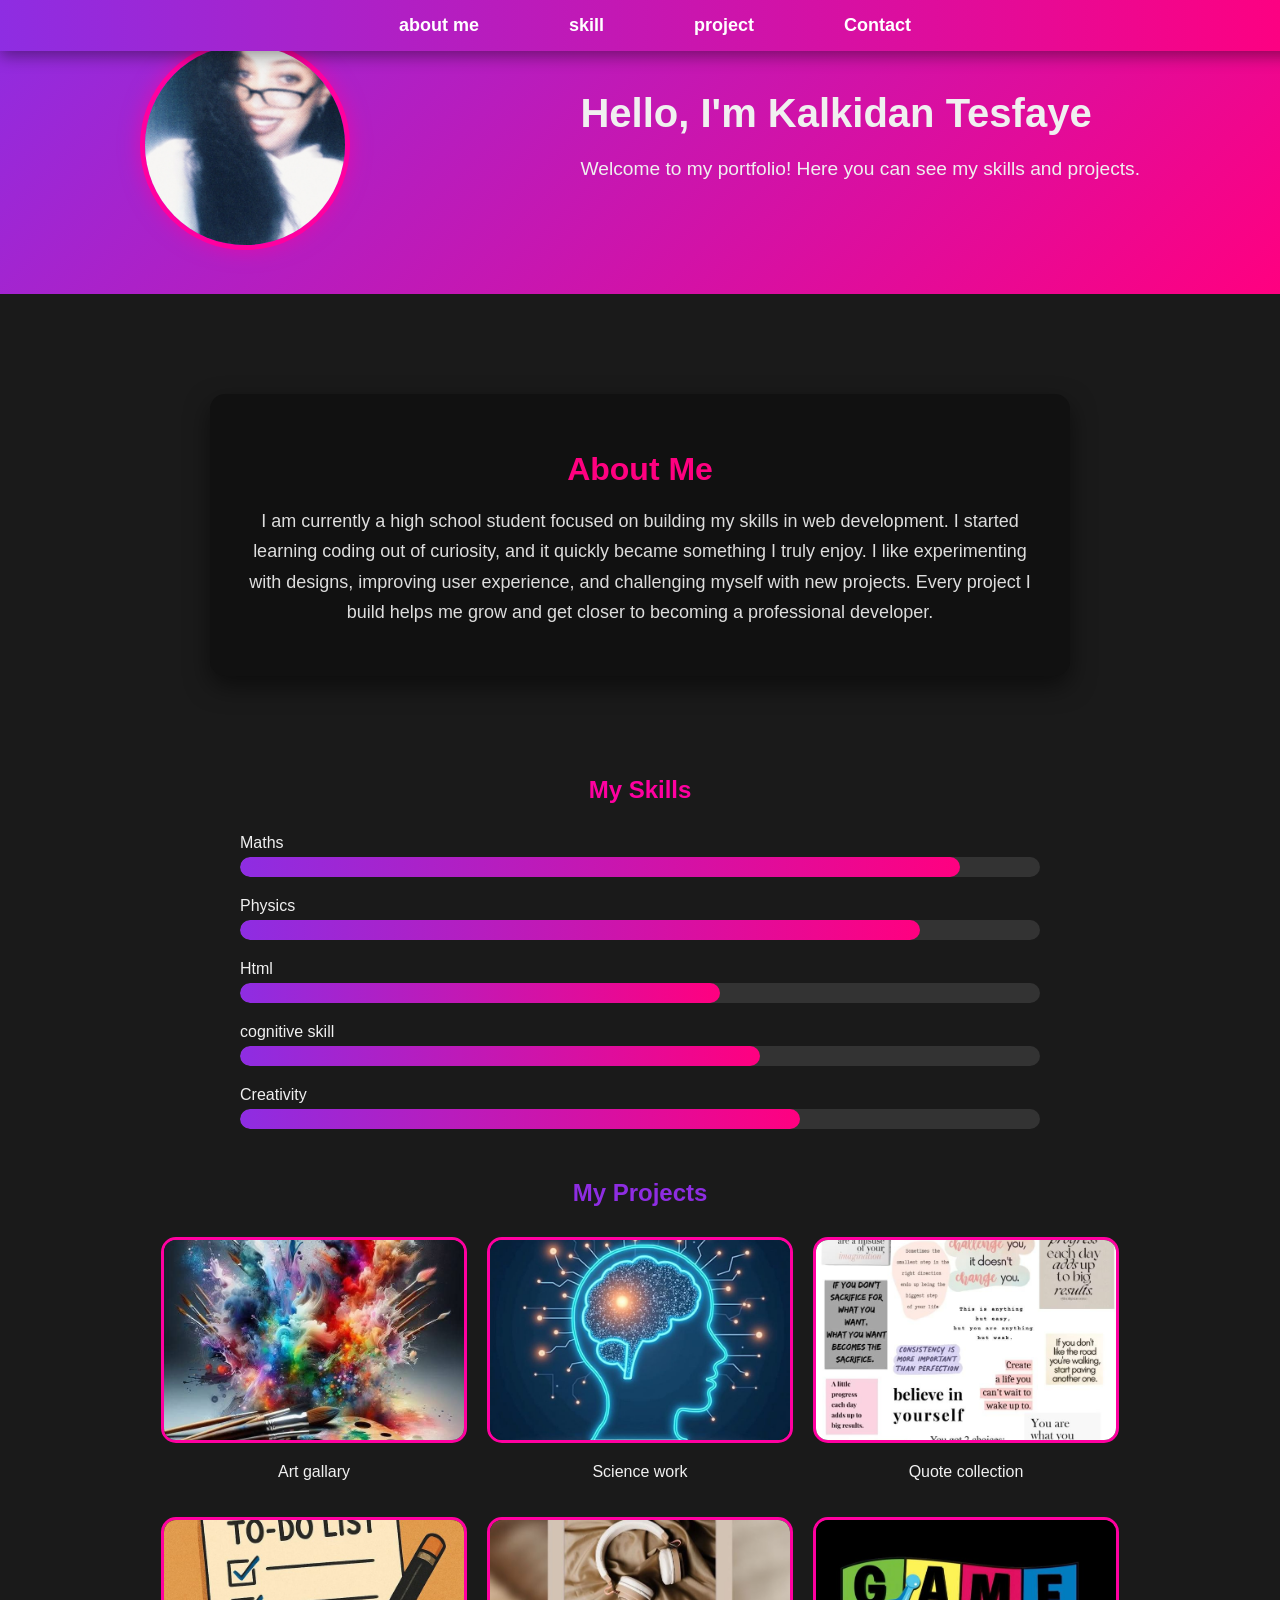
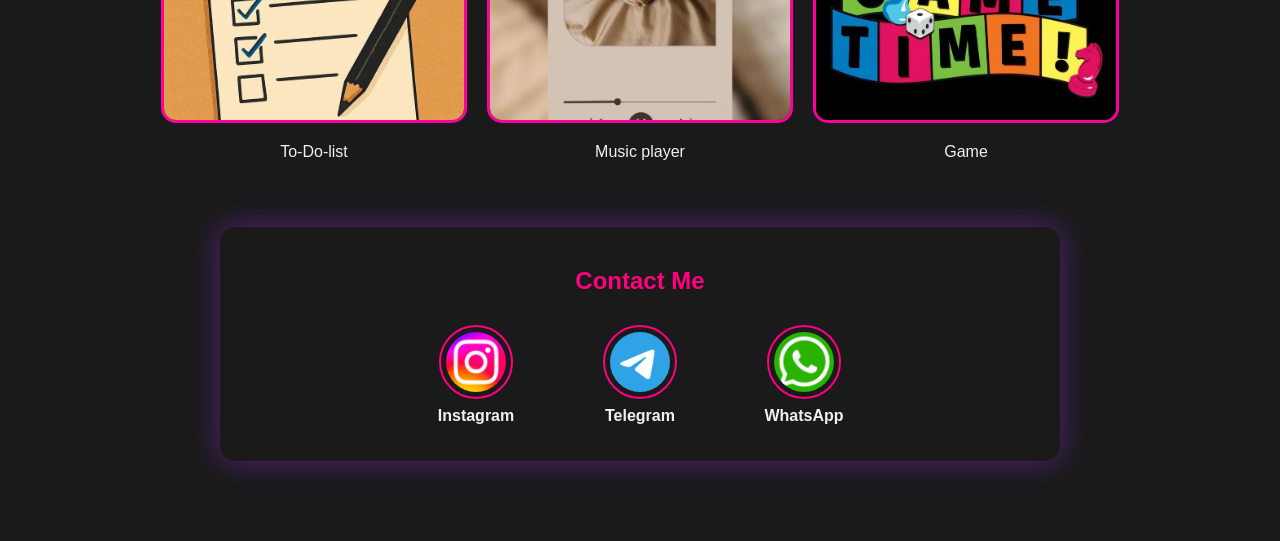
==== index.html @ d6f2805c "Rename board.html to index.html" ====
<!DOCTYPE html>
<html lang="en">
<head>
  <meta charset="UTF-8">
  <meta name="viewport" content="width=device-width, initial-scale=1.0">
  <title>My Portfolio</title>
  <link rel="stylesheet" href="style.css">
</head>
<body>
   <nav id="navbar" class="nav">
      <ul class="nav-list">
        <li>
          <a href="#aboutme">about me</a>
        </li>
        <li>
          <a href="#my skills">skill</a>
        </li>
        <li>
          <a href="#projects">project</a>
        </li>
        <li>
          <a href="#contact">Contact</a>
        </li>
      </ul>
    </nav>
  <header>
    <div class="intro">
  <div class="photo">
    <img src="Screenshot_20260222_115824_TikTok.jpg" alt="My Photo">
  </div>

  <div class="text">
    <h1>Hello, I'm Kalkidan Tesfaye</h1>
    <p>Welcome to my portfolio! Here you can see my skills and projects.</p>
  </div>

  </header>
  <section id="aboutme" class="about">
    <h2>About Me</h2>
    <p>
      I am currently a high school student focused on building my skills in web development.
      I started learning coding out of curiosity, and it quickly became something I truly enjoy.
      I like experimenting with designs, improving user experience, and challenging myself with new projects.
      Every project I build helps me grow and get closer to becoming a professional developer.
    </p>
  </section>
  <section  id="my skills" class="skills">
    <h2>My Skills</h2>
    <div class="skill-graph">
      <div class="skill">
        <p>Maths</p>
        <div class="bar">
          <div class="fill" style="width: 90%;"></div>
        </div>
      </div>
      <div class="skill">
        <p>Physics</p>
        <div class="bar">
          <div class="fill" style="width: 85%;"></div>
        </div>
      </div>
      <div class="skill">
        <p>Html</p>
        <div class="bar">
          <div class="fill" style="width: 60%;"></div>
        </div>
      </div>
      <div class="skill">
        <p>cognitive skill</p>
        <div class="bar">
          <div class="fill" style="width: 65%;"></div>
        </div>
      </div>
      <div class="skill">
        <p>Creativity</p>
        <div class="bar">
          <div class="fill" style="width: 70%;"></div>
        </div>
      </div>
    </div>
  </section>

  <section  id="projects" class="projects">
    <h2>My Projects</h2>
    <div class="project-grid">
      <a href="project1.html"><img src="97e3ced66cb446ac2c956a507f0da185.jpg" alt="art"><p>Art gallary</p></a>
      <a href="project2.html"><img src="science.jpg" alt="science"><p>Science work</p></a>
      <a href="project3.html"><img src="quote.jpg" alt="quote"><p>Quote collection</p></a>
      <a href="project4.html"><img src="todolist.jpg" alt="quote"><p>To-Do-list</p></a>
      <a href="project3.html"><img src="music.jpg" alt="quote"><p>Music player</p></a> 
      <a href="project3.html"><img src="game.jpg" alt="quote"><p>Game</p></a>
    </div>
  </section>
  <section id="contact" class="contact">
  <h2>Contact Me</h2>
  <div class="social-contact">
    <a href="https://www.instagram.com/konjit" target="_blank">
      <img src="Instagram Pro v314_0.0.0.jpg" alt="Instagram">
      <p>Instagram</p>
    </a>
    <a href="https://t.me/k@lu" target="_blank">
      <img src="Telegram Logo - Free Advertising Telegram Groups - Affiliate Marketing - Social Media Networks - Global Community - Start Up Business Maker - The Folks(1).jpg" alt="Telegram">
      <p>Telegram</p>
    </a>
    <a href="https://wa.me/kalkidan" target="_blank">
      <img src="whatsup.jpg" alt="WhatsApp">
      <p>WhatsApp</p>
    </a>
  </div>
</section>
  </body>
</html>
---- style.css ----
/* Navbar */
.nav {
  position: fixed;
  top: 0;
  width: 100%;
  background: linear-gradient(90deg, #8e2de2, #ff0080);
  padding: 15px ;
  box-shadow: 0 5px 15px rgba(0,0,0,0.4);
  z-index: 1000;
}

.nav-list {
  display: flex;
  justify-content: center;
  list-style: none;
  gap: 50px;
  margin: 0;
  padding: 0;
}
.nav-list li {
  margin: 0 20px;
}

.nav-list a {
  text-decoration: none;
  color: white;
  font-size: 18px;
  font-weight: bold;
  transition: 0.3s;
  position: relative;

}

/* Hover underline animation */
.nav-list a::after {
  content: "";
  position: absolute;
  width: 0;
  height: 3px;
  background: black;
  left: 0;
  bottom: -5px;
  transition: 0.3s;
  
}

.nav-list a:hover::after {
  width: 100%;
}

.nav-list a:hover {
  color: rgb(88, 190, 237);
}
.about {
  max-width: 800px;
  margin: 100px auto;
  padding: 30px;
  background: #111;
  color: #fff;
  border-radius: 15px;
  box-shadow: 0 10px 25px rgba(0,0,0,0.5);
  text-align: center;
}

.about h2 {
  font-size: 32px;
  margin-bottom: 15px;
  color: #ff0080;
}

.about p {
  font-size: 18px;
  line-height: 1.7;
  color: #ddd;
}
body {
  font-family: 'Arial', sans-serif;
  margin: 0;
  padding: 0;
  background-color: #1a1a1a; /* dark black background */
  color: #f0f0f0; /* light text for contrast */
}

header {
  background: linear-gradient(135deg, #8e2de2, #ff0080); /* purple to pink gradient */
  padding: 40px 20px;
}

.intro {
  display: flex;
  align-items: center;
  justify-content: space-between;
  max-width: 1000px;
  margin: auto;
}

.intro .text h1 {
  font-size: 2.5rem;
  margin: 0 0 10px 0;
}

.intro .text p {
  font-size: 1.2rem;
  line-height: 1.5;
}

.intro .photo img {
  width: 200px;
  height: 200px;
  border-radius: 50%; /* circle */
  border: 5px solid #ff00a0; /* pink border */
  object-fit: cover;
  box-shadow: 0 0 20px rgba(255, 0, 160, 0.6);
}

.skills {
  max-width: 800px;
  margin: 50px auto;
  padding: 0 20px;
}

.skills h2 {
  color: #ff00a0; /* pink heading */
  margin-bottom: 30px;
  text-align: center;
}

.skill {
  margin-bottom: 20px;
}

.skill p {
  margin: 0 0 5px 0;
}

.bar {
  background-color: #333; /* dark bar background */
  border-radius: 20px;
  overflow: hidden;
}

.fill {
  height: 20px;
  background: linear-gradient(90deg, #8e2de2, #ff0080); /* purple-pink gradient fill */
  width: 0;
  border-radius: 20px;
  transition: width 1s ease-in-out;
}

.projects {
  max-width: 1000px;
  margin: 50px auto;
  padding: 0 20px;
}

.projects h2 {
  color: #8e2de2; /* purple heading */
  text-align: center;
  margin-bottom: 30px;
}

.project-grid {
  display: flex;
  gap: 20px;
  flex-wrap: wrap;
  justify-content: center;
}

.project-grid a {
  text-align: center;
  text-decoration: none;
  color: #f0f0f0;
}

.project-grid img {
  width: 300px;
  height: 200px;
  object-fit: cover;
  border-radius: 15px;
  border: 3px solid #ff00a0;
  transition: transform 0.3s, box-shadow 0.3s;
}

.project-grid img:hover {
  transform: scale(1.05);
  box-shadow: 0 0 20px #ff00a0;
}
/* Contact Section */
.contact {
  max-width: 800px;
  margin: 50px auto 80px auto;
  padding: 20px;
  background-color: #1a1a1a; /* dark background */
  border-radius: 15px;
  box-shadow: 0 0 30px rgba(142, 45, 226, 0.5); /* purple glow */
  text-align: center;
}

.contact h2 {
  color: #ff0080; /* pink heading */
  margin-bottom: 30px;
}

.social-contact {
  display: flex;
  justify-content: center;
  gap: 50px;
  
}

.social-contact a {
  text-decoration: none;
  color: #f0f0f0;
  display: flex;
  flex-direction: column;
  align-items: center;
  transition: transform 0.3s;
}

.social-contact a img {
  width: 60px;
  height: 60px;
  border-radius: 50%;
  border: 2px solid #ff0080;
  padding: 5px;
  background-color: #1a1a1a;
  margin: 0 20px;
  transition: transform 0.3s, box-shadow 0.3s;
  
}

.social-contact a p {
  margin-top: 8px;
  font-weight: bold;
}

.social-contact a:hover img {
  transform: scale(1.2);
  box-shadow: 0 0 20px #ff0080, 0 0 30px #8e2de2;
}

.social-contact a:hover p {
  color: #ff0080;
}
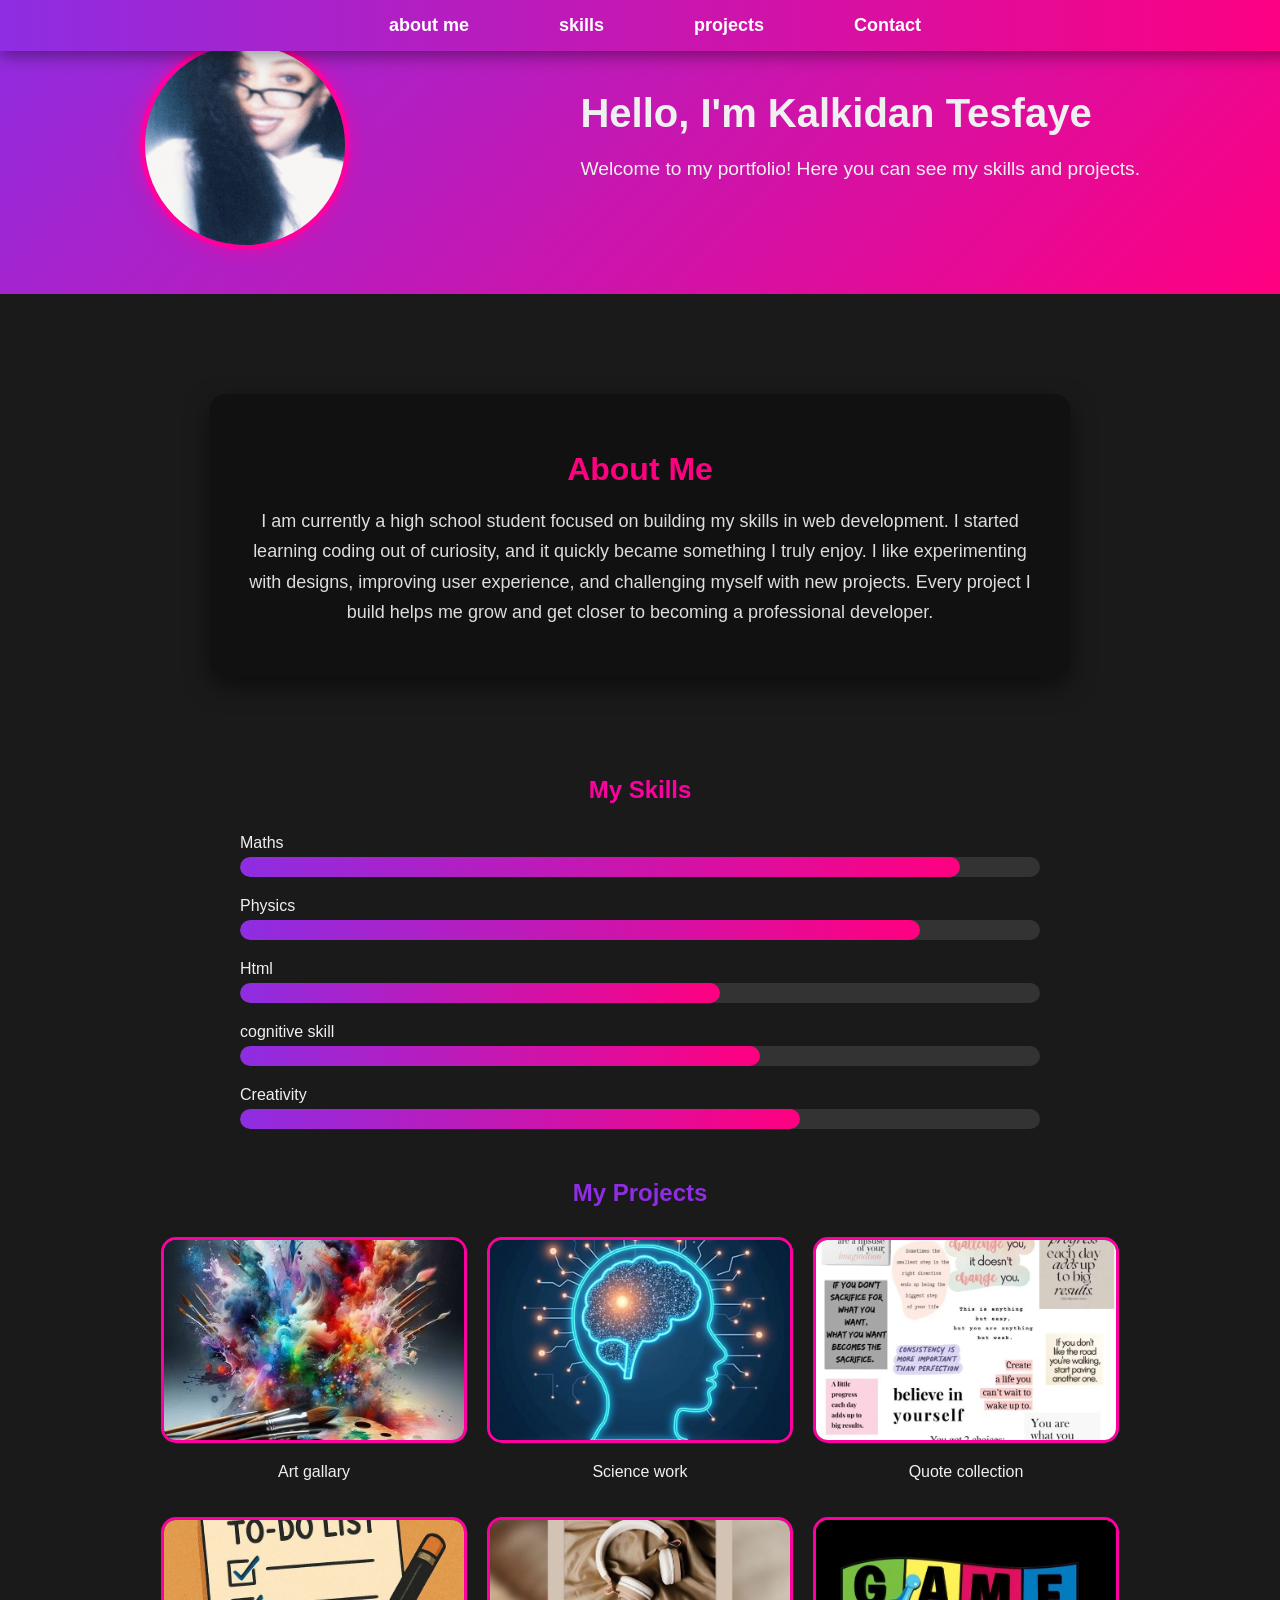
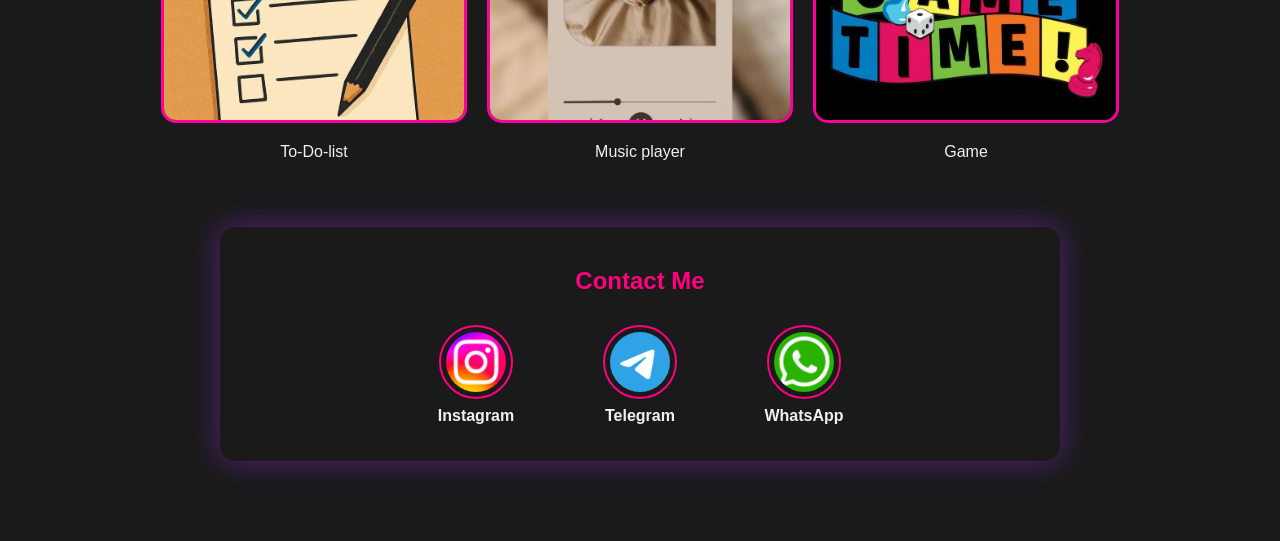
==== commit 6edcf639: "Fix links and update contact information in index.html" ====
--- a/index.html
+++ b/index.html
@@ -13,10 +13,10 @@
           <a href="#aboutme">about me</a>
         </li>
         <li>
-          <a href="#my skills">skill</a>
+          <a href="#myskills">skills</a>
         </li>
         <li>
-          <a href="#projects">project</a>
+          <a href="#projects">projects</a>
         </li>
         <li>
           <a href="#contact">Contact</a>
@@ -33,7 +33,7 @@
     <h1>Hello, I'm Kalkidan Tesfaye</h1>
     <p>Welcome to my portfolio! Here you can see my skills and projects.</p>
   </div>
-
+    </div>
   </header>
   <section id="aboutme" class="about">
     <h2>About Me</h2>
@@ -44,7 +44,7 @@
       Every project I build helps me grow and get closer to becoming a professional developer.
     </p>
   </section>
-  <section  id="my skills" class="skills">
+  <section  id="myskills" class="skills">
     <h2>My Skills</h2>
     <div class="skill-graph">
       <div class="skill">
@@ -86,9 +86,9 @@
       <a href="project1.html"><img src="97e3ced66cb446ac2c956a507f0da185.jpg" alt="art"><p>Art gallary</p></a>
       <a href="project2.html"><img src="science.jpg" alt="science"><p>Science work</p></a>
       <a href="project3.html"><img src="quote.jpg" alt="quote"><p>Quote collection</p></a>
-      <a href="project4.html"><img src="todolist.jpg" alt="quote"><p>To-Do-list</p></a>
-      <a href="project3.html"><img src="music.jpg" alt="quote"><p>Music player</p></a> 
-      <a href="project3.html"><img src="game.jpg" alt="quote"><p>Game</p></a>
+      <a href="project4.html"><img src="todolist.jpg" alt="todolist"><p>To-Do-list</p></a>
+      <a href="project5.html"><img src="music.jpg" alt="music player"><p>Music player</p></a> 
+      <a href="project6.html"><img src="game.jpg" alt="gametime"><p>Game</p></a>
     </div>
   </section>
   <section id="contact" class="contact">
@@ -98,11 +98,11 @@
       <img src="Instagram Pro v314_0.0.0.jpg" alt="Instagram">
       <p>Instagram</p>
     </a>
-    <a href="https://t.me/k@lu" target="_blank">
+    <a href="https://t.me/@frostkal" target="_blank">
       <img src="Telegram Logo - Free Advertising Telegram Groups - Affiliate Marketing - Social Media Networks - Global Community - Start Up Business Maker - The Folks(1).jpg" alt="Telegram">
       <p>Telegram</p>
     </a>
-    <a href="https://wa.me/kalkidan" target="_blank">
+    <a href="https://wa.me/2519XXXXXXX" target="_blank">
       <img src="whatsup.jpg" alt="WhatsApp">
       <p>WhatsApp</p>
     </a>
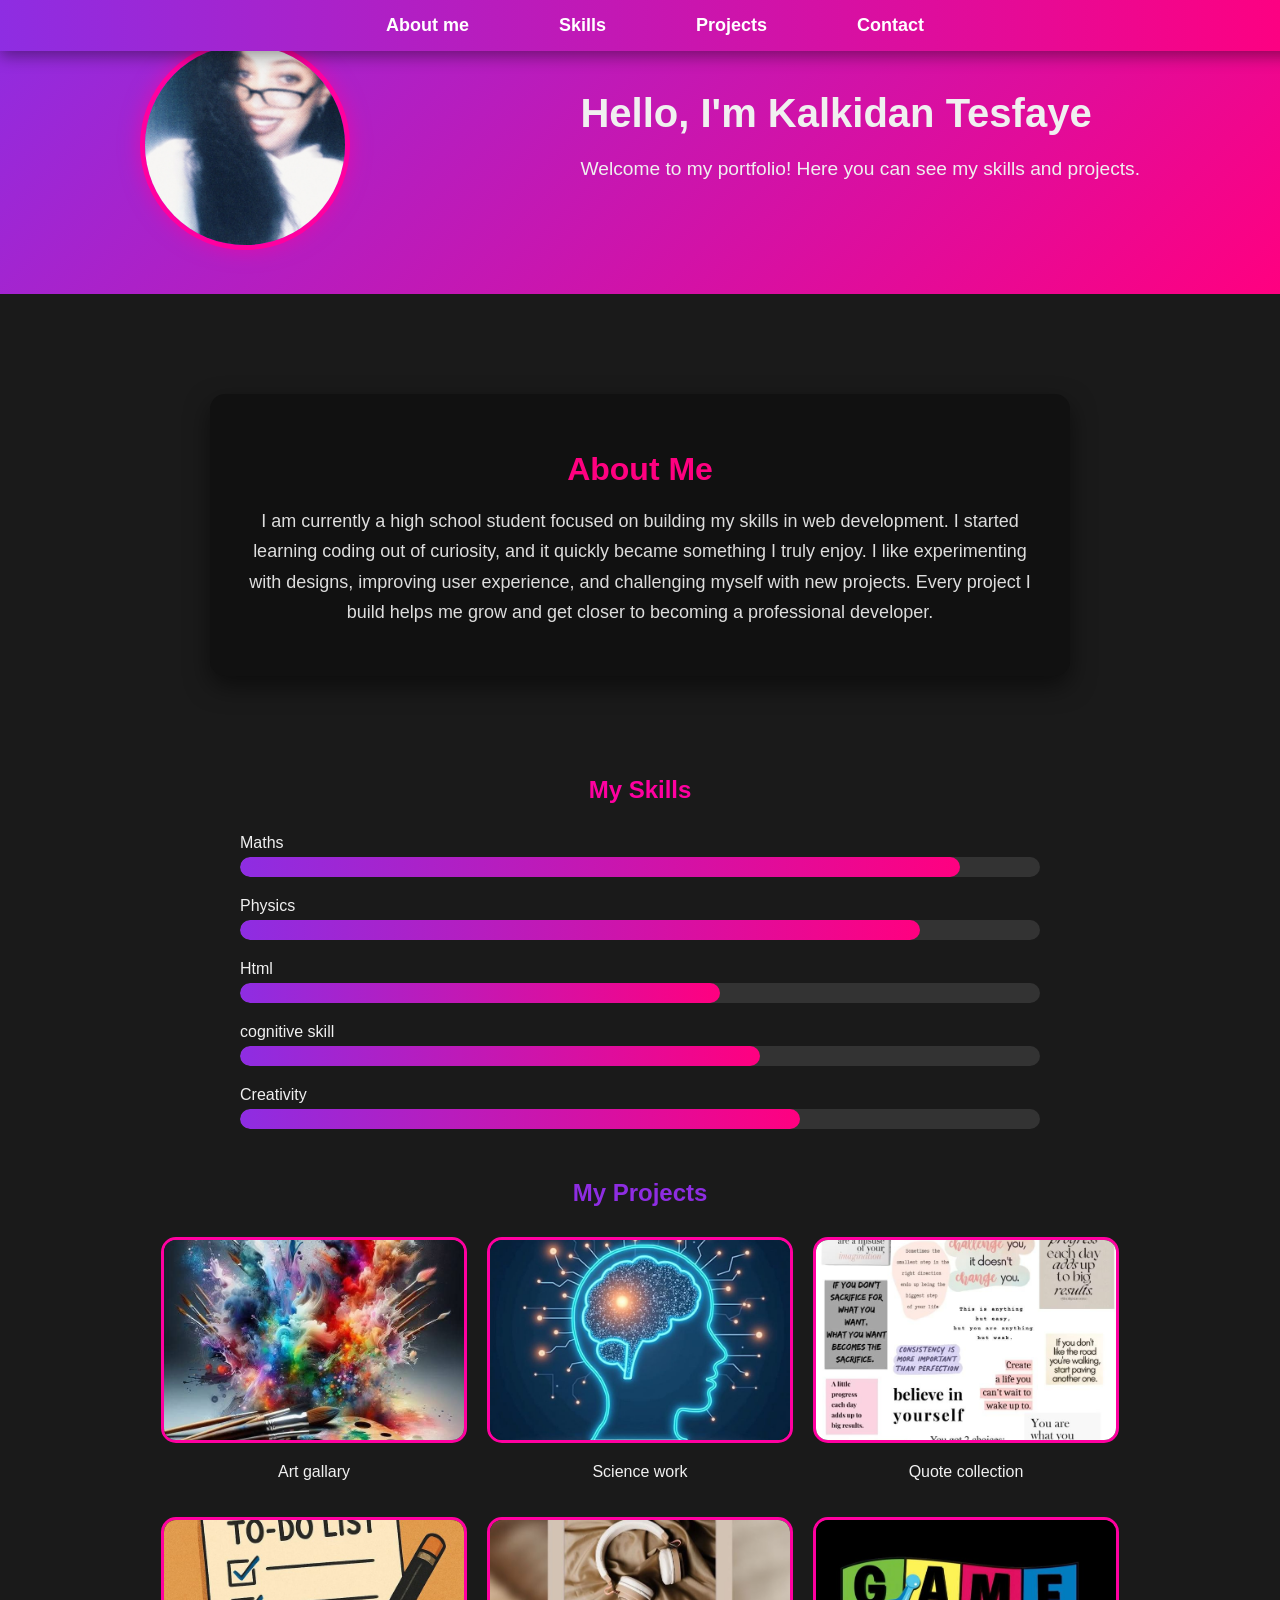
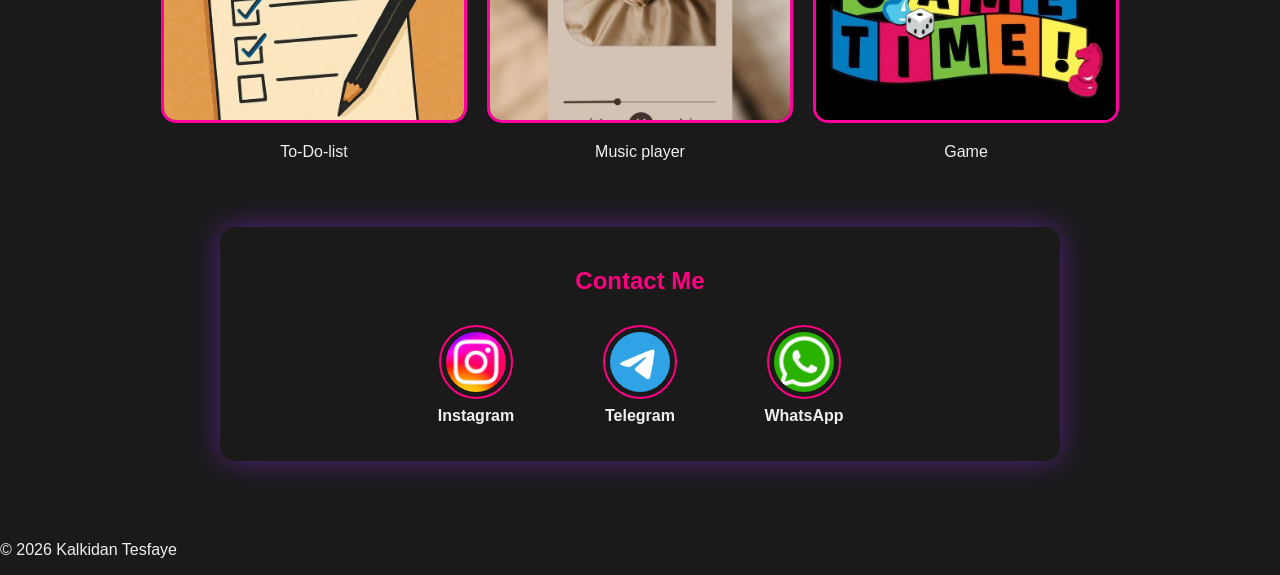
==== commit d71ffafc: "Update index.html" ====
--- a/index.html
+++ b/index.html
@@ -10,13 +10,13 @@
    <nav id="navbar" class="nav">
       <ul class="nav-list">
         <li>
-          <a href="#aboutme">about me</a>
+          <a href="#aboutme">About me</a>
         </li>
         <li>
-          <a href="#myskills">skills</a>
+          <a href="#myskills">Skills</a>
         </li>
         <li>
-          <a href="#projects">projects</a>
+          <a href="#projects">Projects</a>
         </li>
         <li>
           <a href="#contact">Contact</a>
@@ -83,9 +83,9 @@
   <section  id="projects" class="projects">
     <h2>My Projects</h2>
     <div class="project-grid">
-      <a href="project1.html"><img src="97e3ced66cb446ac2c956a507f0da185.jpg" alt="art"><p>Art gallary</p></a>
+      <a href="project1.html"><img src="97e3ced66cb446ac2c956a507f0da185.jpg" alt="art gallary project"><p>Art gallary</p></a>
       <a href="project2.html"><img src="science.jpg" alt="science"><p>Science work</p></a>
-      <a href="project3.html"><img src="quote.jpg" alt="quote"><p>Quote collection</p></a>
+      <a href="project3.html"><img src="quote.jpg" alt="quote collection projcet"><p>Quote collection</p></a>
       <a href="project4.html"><img src="todolist.jpg" alt="todolist"><p>To-Do-list</p></a>
       <a href="project5.html"><img src="music.jpg" alt="music player"><p>Music player</p></a> 
       <a href="project6.html"><img src="game.jpg" alt="gametime"><p>Game</p></a>
@@ -108,5 +108,8 @@
     </a>
   </div>
 </section>
+  <footer>
+  <p>© 2026 Kalkidan Tesfaye</p>
+</footer>
   </body>
 </html>
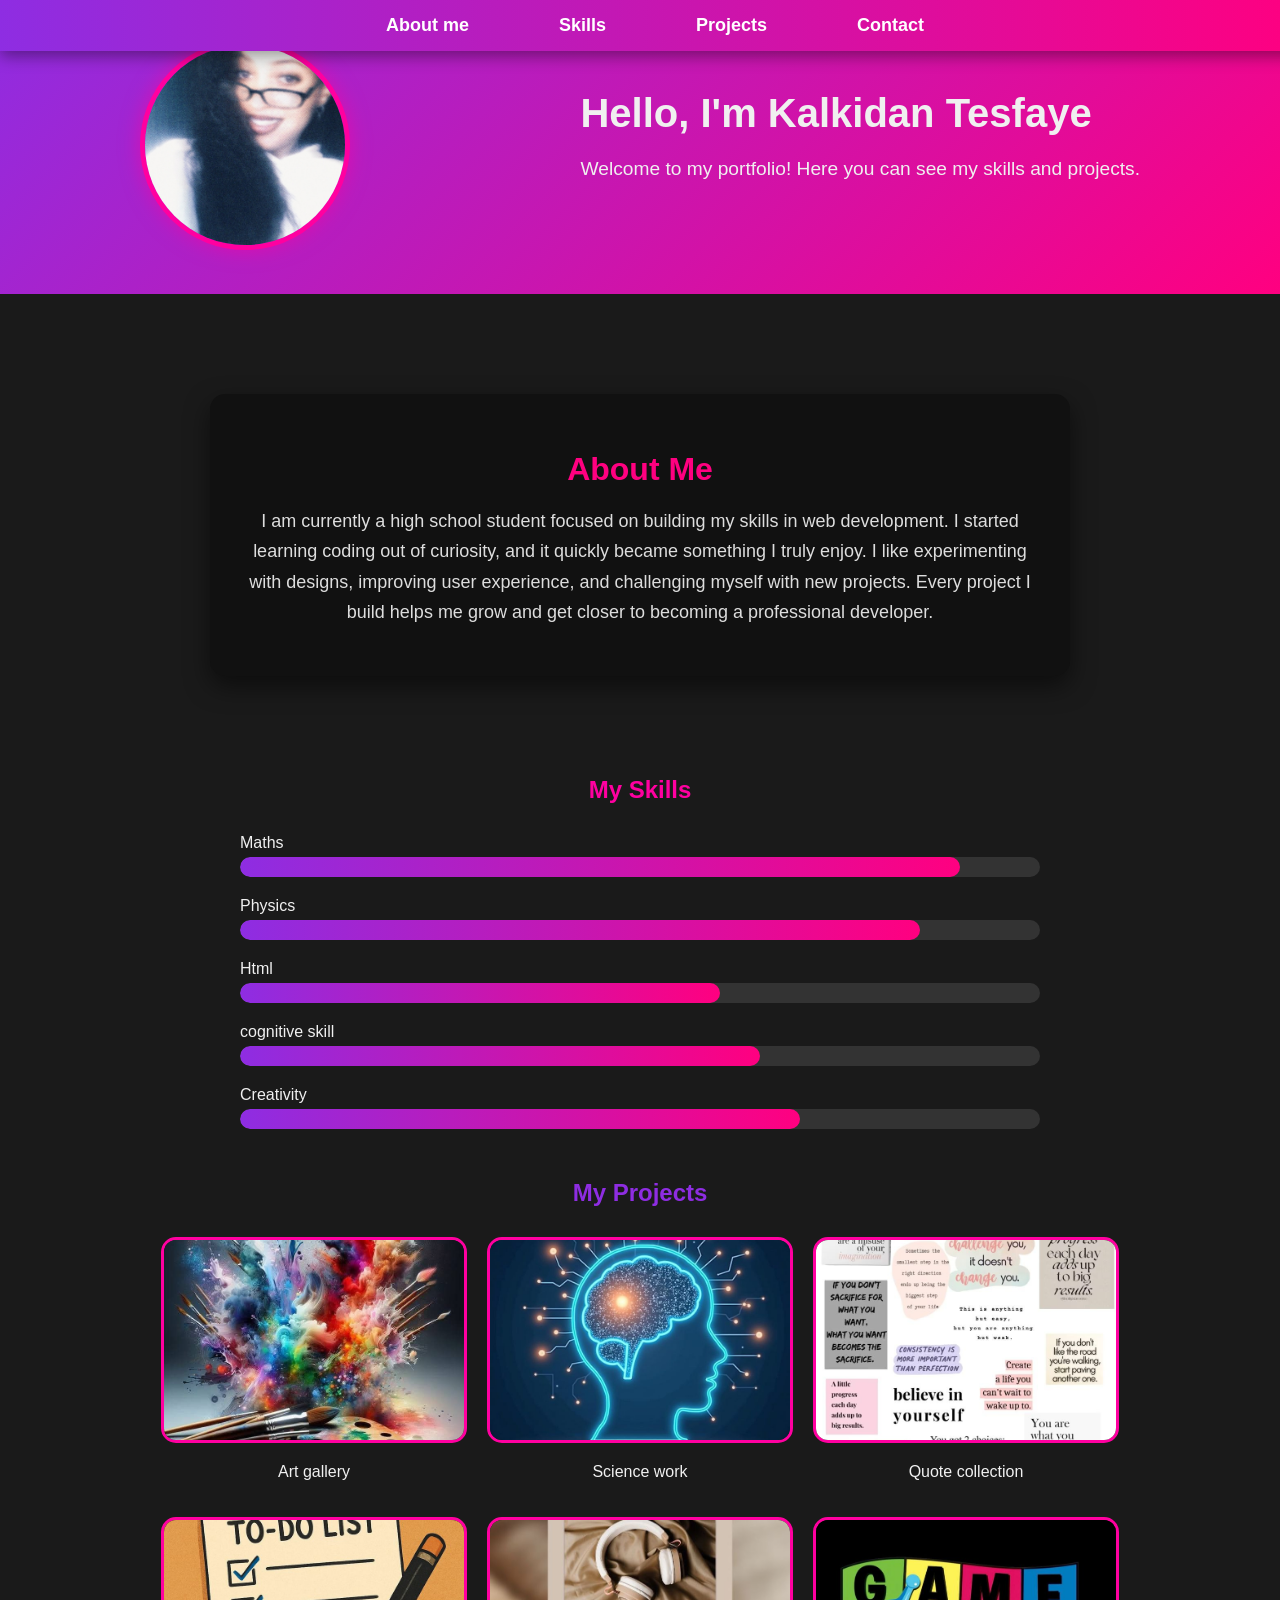
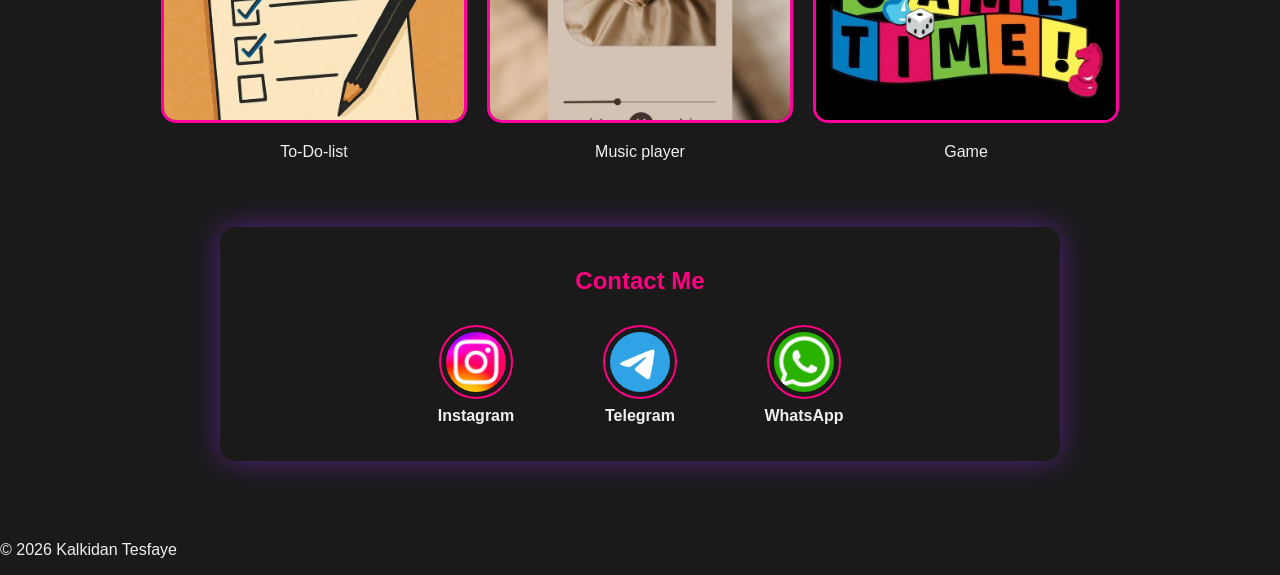
==== commit 5be6ea57: "Update index.html" ====
--- a/index.html
+++ b/index.html
@@ -83,9 +83,9 @@
   <section  id="projects" class="projects">
     <h2>My Projects</h2>
     <div class="project-grid">
-      <a href="project1.html"><img src="97e3ced66cb446ac2c956a507f0da185.jpg" alt="art gallary project"><p>Art gallary</p></a>
-      <a href="project2.html"><img src="science.jpg" alt="science"><p>Science work</p></a>
-      <a href="project3.html"><img src="quote.jpg" alt="quote collection projcet"><p>Quote collection</p></a>
+      <a href="project1.html"><img src="97e3ced66cb446ac2c956a507f0da185.jpg" alt="art gallery project"><p>Art gallery</p></a>
+      <a href="project2.html"><img src="science.jpg" alt="science project"><p>Science work</p></a>
+      <a href="project3.html"><img src="quote.jpg" alt="quote collection project"><p>Quote collection</p></a>
       <a href="project4.html"><img src="todolist.jpg" alt="todolist"><p>To-Do-list</p></a>
       <a href="project5.html"><img src="music.jpg" alt="music player"><p>Music player</p></a> 
       <a href="project6.html"><img src="game.jpg" alt="gametime"><p>Game</p></a>
@@ -98,11 +98,11 @@
       <img src="Instagram Pro v314_0.0.0.jpg" alt="Instagram">
       <p>Instagram</p>
     </a>
-    <a href="https://t.me/@frostkal" target="_blank">
+    <a href="https://t.me/frostkal" target="_blank">
       <img src="Telegram Logo - Free Advertising Telegram Groups - Affiliate Marketing - Social Media Networks - Global Community - Start Up Business Maker - The Folks(1).jpg" alt="Telegram">
       <p>Telegram</p>
     </a>
-    <a href="https://wa.me/2519XXXXXXX" target="_blank">
+    <a href="https://wa.me/251938066624" target="_blank">
       <img src="whatsup.jpg" alt="WhatsApp">
       <p>WhatsApp</p>
     </a>
